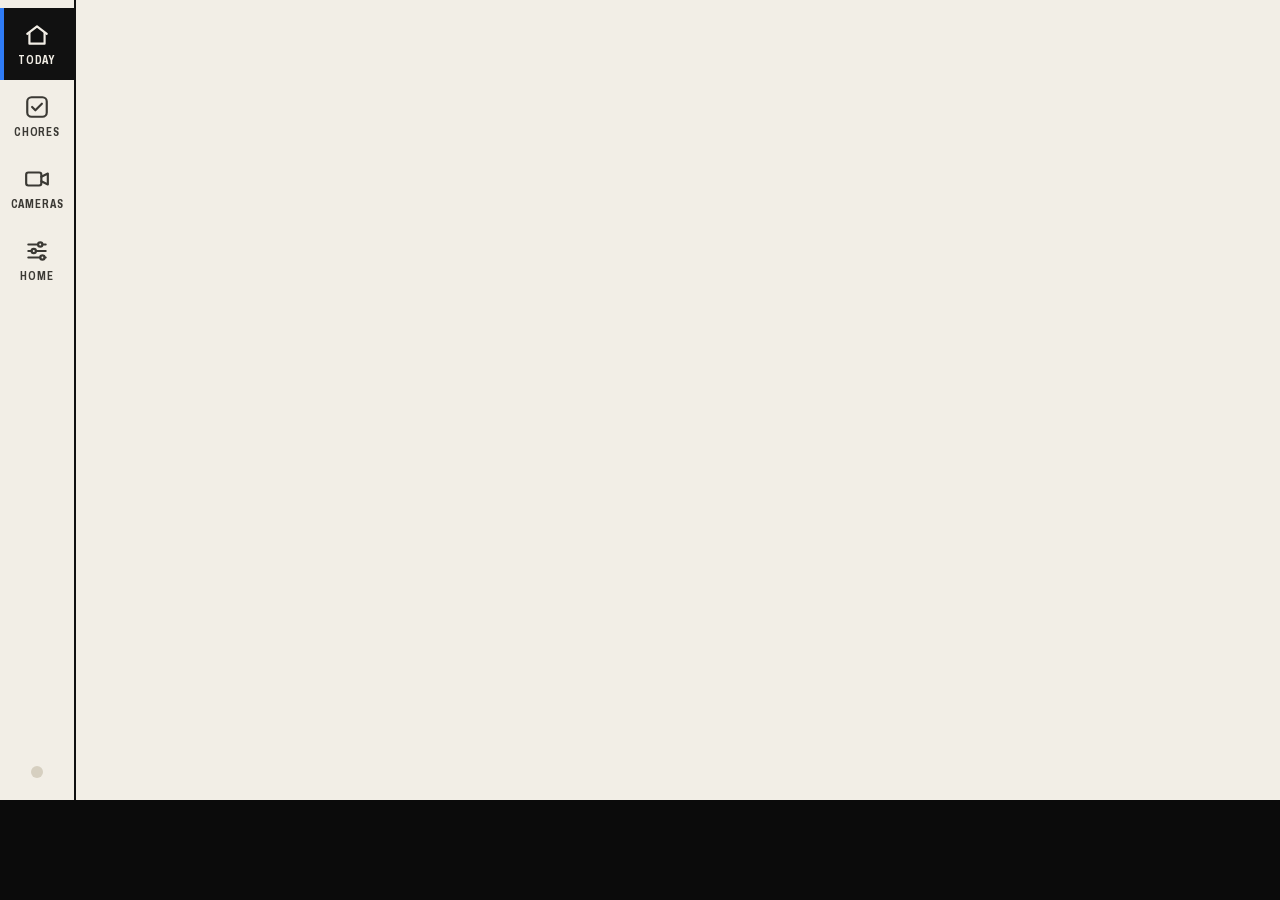
==== office/index.html @ 9bb0f1a8 "Office HQ: Home Assistant wall dashboard for a rooted PF1007L frame Plain HTML/CSS/JS dashboard (Tod" ====
<!doctype html>
<html lang="en">
<head>
  <meta charset="utf-8">
  <meta name="viewport" content="width=1280, initial-scale=1, user-scalable=no">
  <title>Office HQ</title>
  <link rel="stylesheet" href="fonts.css">
  <link rel="stylesheet" href="style.css">
</head>
<body>
  <div class="stage" id="stage">
    <nav class="rail" id="rail">
      <button class="rail-item is-active" data-go="today">
        <svg class="i" width="26" height="26" viewBox="0 0 24 24" fill="none" stroke="currentColor" stroke-width="2" stroke-linecap="round" stroke-linejoin="round"><path d="M3 11l9-7 9 7"/><path d="M5 10v10h14V10"/></svg><span>Today</span>
      </button>
      <button class="rail-item" data-go="chores">
        <svg class="i" width="26" height="26" viewBox="0 0 24 24" fill="none" stroke="currentColor" stroke-width="2" stroke-linecap="round" stroke-linejoin="round"><rect x="3" y="3" width="18" height="18" rx="4"/><path d="M7.5 12l3 3 6-6"/></svg><span>Chores</span>
      </button>
      <button class="rail-item" data-go="cameras">
        <svg class="i" width="26" height="26" viewBox="0 0 24 24" fill="none" stroke="currentColor" stroke-width="2" stroke-linecap="round" stroke-linejoin="round"><rect x="2" y="6" width="14" height="12" rx="2"/><path d="M16 10l6-3v10l-6-3"/></svg><span>Cameras</span>
      </button>
      <button class="rail-item" data-go="home">
        <svg class="i" width="26" height="26" viewBox="0 0 24 24" fill="none" stroke="currentColor" stroke-width="2" stroke-linecap="round" stroke-linejoin="round"><path d="M4 6h9M17 6h3M4 12h3M11 12h9M4 18h11M19 18h1"/><circle cx="15" cy="6" r="2"/><circle cx="9" cy="12" r="2"/><circle cx="17" cy="18" r="2"/></svg><span>Home</span>
      </button>
      <div class="rail-status" id="railStatus" title="Home Assistant connection"></div>
      <div class="rail-clock" id="railClock"></div>
    </nav>

    <main class="views">
      <section class="view is-active" id="view-today"></section>
      <section class="view" id="view-chores"></section>
      <section class="view" id="view-cameras"></section>
      <section class="view" id="view-home"></section>
    </main>

    <div class="overlay" id="overlay"></div>
    <div class="toast" id="toast"></div>
    <div class="night" id="night"></div>
  </div>

  <script src="secrets.js"></script>
  <script src="config.js"></script>
  <script src="ha.js"></script>
  <script src="app.js"></script>
</body>
</html>
---- office/fonts.css ----
/* Latin subsets of Archivo and Instrument Serif (SIL Open Font License), bundled for offline use. */
@font-face {
  font-family: 'Archivo';
  font-style: normal;
  font-weight: 100 900;
  font-stretch: 62% 125%;
  font-display: swap;
  src: url(fonts/Archivo-normal.woff2) format('woff2');
  unicode-range: U+0000-00FF, U+0131, U+0152-0153, U+02BB-02BC, U+02C6, U+02DA, U+02DC, U+0304, U+0308, U+0329, U+2000-206F, U+20AC, U+2122, U+2191, U+2193, U+2212, U+2215, U+FEFF, U+FFFD;
}
@font-face {
  font-family: 'Instrument Serif';
  font-style: italic;
  font-weight: 400;
  font-display: swap;
  src: url(fonts/InstrumentSerif-italic.woff2) format('woff2');
  unicode-range: U+0000-00FF, U+0131, U+0152-0153, U+02BB-02BC, U+02C6, U+02DA, U+02DC, U+0304, U+0308, U+0329, U+2000-206F, U+20AC, U+2122, U+2191, U+2193, U+2212, U+2215, U+FEFF, U+FFFD;
}
@font-face {
  font-family: 'Instrument Serif';
  font-style: normal;
  font-weight: 400;
  font-display: swap;
  src: url(fonts/InstrumentSerif-normal.woff2) format('woff2');
  unicode-range: U+0000-00FF, U+0131, U+0152-0153, U+02BB-02BC, U+02C6, U+02DA, U+02DC, U+0304, U+0308, U+0329, U+2000-206F, U+20AC, U+2122, U+2191, U+2193, U+2212, U+2215, U+FEFF, U+FFFD;
}
---- office/style.css ----
/* Office HQ in the Home HQ look (paper + ink, Archivo + Instrument Serif). Fixed 1280x800, WebView 106:
   no nesting, color-mix(), oklch(), :has(), dvh or 4/8-digit hex colours. */
:root {
  --paper: #F2EEE6;
  --paper-2: #E8E2D5;
  --card: #FBF9F4;
  --ink: #111111;
  --ink-2: #3B3934;
  --mute: #7A756B;
  --line: #D6CFC0;
  --alert: #E5261E;
  --amber: #FF9500;
  --ok: #00A36C;
  --warm: #FFC45C;
  --cool: #1F6FEB;
  --sans: 'Archivo', 'Roboto Condensed', 'Roboto', sans-serif;
  --serif: 'Instrument Serif', 'Noto Serif', Georgia, serif;
  --r: 18px;
  --r-s: 12px;
}

*, *::before, *::after { box-sizing: border-box; }
html, body { margin: 0; height: 100%; overflow: hidden; background: #0B0B0B; }
body {
  font-family: var(--sans); font-size: 20px; color: var(--ink);
  -webkit-font-smoothing: antialiased; -webkit-tap-highlight-color: transparent;
  -webkit-user-select: none; user-select: none;
}
button { font: inherit; color: inherit; background: none; border: 0; padding: 0; margin: 0; text-align: inherit; }
img { display: block; }
ul { margin: 0; padding: 0; list-style: none; }
::-webkit-scrollbar { width: 0; height: 0; }
.i { flex: none; display: block; }
.num { font-stretch: 62%; font-weight: 800; font-variant-numeric: tabular-nums; letter-spacing: -.01em; }
.serif { font-family: var(--serif); font-weight: 400; }
.label {
  font-size: 15px; font-weight: 700; font-stretch: 80%; letter-spacing: .09em;
  text-transform: uppercase; color: var(--mute); line-height: 1.2;
  display: flex; align-items: center; gap: 6px;
}
.card { background: var(--card); border-radius: var(--r); padding: 18px 20px; position: relative; }
.dot { width: 9px; height: 9px; border-radius: 50%; flex: none; display: inline-block; }
.lv-good { background: var(--ok); }
.lv-ok { background: #E7C400; }
.lv-poor { background: var(--amber); }
.lv-bad { background: var(--alert); }

/* ------------------------------------------------------------ stage + rail */
.stage {
  position: absolute; left: 0; top: 0; width: 1280px; height: 800px;
  background: var(--paper); display: grid; grid-template-columns: 76px 1fr; overflow: hidden;
}
.rail { display: flex; flex-direction: column; padding: 8px 0 12px; border-right: 2px solid var(--ink); background: var(--paper); }
.rail-item {
  height: 72px; display: flex; flex-direction: column; align-items: center; justify-content: center; gap: 5px;
  font-size: 12px; font-weight: 700; font-stretch: 70%; letter-spacing: .07em; text-transform: uppercase; color: var(--ink-2);
}
.rail-item.is-active { background: var(--ink); color: var(--paper); }
.rail-item:active { background: var(--paper-2); }
.rail-status { margin: auto auto 10px; width: 12px; height: 12px; border-radius: 50%; background: var(--line); }
.rail-status.ok { background: var(--ok); }
.rail-status.bad { background: var(--alert); }
.rail-clock { text-align: center; line-height: 1; }
.rail-clock b { display: block; font-size: 24px; font-weight: 800; font-stretch: 62%; font-variant-numeric: tabular-nums; }
.rail-clock span { font-size: 12px; font-weight: 700; letter-spacing: .1em; color: var(--mute); }

.views { position: relative; overflow: hidden; }
.view { position: absolute; top: 0; right: 0; bottom: 0; left: 0; padding: 24px; display: none; }
.view.is-active { display: block; }

/* ------------------------------------------------------------ today (1156 x 752) */
.today {
  height: 100%; display: grid; gap: 16px;
  grid-template-columns: repeat(12, 1fr);
  grid-template-rows: 184px 300px 1fr;
}

/* header: clock */
.t-clock { grid-column: 1 / 5; display: flex; flex-direction: column; justify-content: flex-end; padding-bottom: 6px; border-bottom: 3px solid var(--ink); }
.t-time { font-size: 150px; line-height: .78; letter-spacing: -.035em; display: flex; align-items: flex-start; }
.t-ampm { font-size: 28px; font-weight: 800; letter-spacing: .06em; margin: 6px 0 0 10px; }
.t-date { font-size: 24px; margin-top: 14px; font-family: var(--serif); }
.t-date b { font-family: var(--sans); font-weight: 800; font-stretch: 75%; text-transform: uppercase; letter-spacing: .06em; font-size: 20px; margin-right: 6px; }

/* header: weather */
.t-weather { grid-column: 5 / 9; border-bottom: 3px solid var(--ink); padding: 0 6px 6px; display: flex; flex-direction: column; justify-content: flex-end; }
.wx-top { display: flex; align-items: center; gap: 12px; }
.wx-temp { font-size: 84px; line-height: .8; letter-spacing: -.03em; }
.wx-meta { display: flex; flex-direction: column; font-size: 17px; margin-left: 4px; }
.wx-meta b { font-weight: 800; font-stretch: 80%; text-transform: uppercase; letter-spacing: .06em; font-size: 16px; }
.wx-meta span { color: var(--mute); font-variant-numeric: tabular-nums; white-space: pre; }
.wx-say { font-family: var(--serif); font-size: 21px; line-height: 1.15; margin: 8px 0 8px; white-space: nowrap; overflow: hidden; text-overflow: ellipsis; }
.wx-say b { font-weight: 400; font-style: italic; }
.wx-hours { display: grid; grid-template-columns: repeat(6, 1fr); }
.hr { display: flex; flex-direction: column; align-items: center; gap: 1px; font-size: 16px; }
.hr-l { font-size: 14px; font-weight: 700; color: var(--mute); text-transform: uppercase; }
.hr-i { height: 26px; display: grid; place-items: center; }
.hr b { font-weight: 800; font-stretch: 70%; }
.hr.is-wet .hr-i { color: var(--cool); }

/* header: air (outside vs inside + AIR-1 detail) */
.t-air { grid-column: 9 / 13; border-bottom: 3px solid var(--ink); padding: 0 0 8px; display: flex; flex-direction: column; justify-content: flex-end; }
.air-vs { display: flex; align-items: flex-end; }
.air-side { flex: 1; }
.air-side .label { margin-bottom: 4px; }
.air-side .num { font-size: 60px; line-height: .82; }
.air-side small { display: block; font-size: 15px; font-weight: 700; margin-top: 6px; }
.air-vs i.sep { width: 2px; align-self: stretch; background: var(--line); margin: 0 16px; }
.air-grid { display: grid; grid-template-columns: 1fr 1fr; gap: 6px 14px; margin-top: 14px; }
.air-m { display: flex; align-items: center; gap: 8px; font-size: 16px; white-space: nowrap; min-width: 0; }
.air-m b { font-weight: 800; font-stretch: 70%; font-size: 19px; }
.air-m span { color: var(--mute); overflow: hidden; text-overflow: ellipsis; }

/* middle: news, in Hacker News colours (orange #FF6600 bar, #F6F6EF page, #828282 subtext) */
.t-news { grid-column: 1 / 8; display: flex; flex-direction: column; overflow: hidden; background: #F6F6EF; padding: 0; }
.hn-bar { display: flex; align-items: center; gap: 10px; height: 44px; padding: 0 16px; background: #FF6600; color: #000; flex: none; }
.hn-y { width: 24px; height: 24px; border: 2px solid #fff; color: #fff; font-weight: 800; font-size: 17px; line-height: 20px; text-align: center; font-stretch: 100%; flex: none; }
.hn-bar b { font-size: 18px; font-weight: 800; font-stretch: 90%; }
.hn-bar span { font-size: 15px; margin-left: 2px; }
.hn-bar small { margin-left: auto; font-size: 14px; font-weight: 700; color: rgba(0, 0, 0, .6); }
.news-list { flex: 1; display: grid; grid-template-columns: 1fr 1fr; grid-template-rows: repeat(5, 1fr); grid-auto-flow: column; column-gap: 22px; padding: 6px 18px 10px; }
.news-i { display: flex; align-items: center; gap: 10px; min-width: 0; border-top: 1px solid #E6E3D8; }
.news-i:nth-child(1), .news-i:nth-child(6) { border-top: 0; }
.news-n { font-size: 28px; width: 30px; text-align: right; color: #828282; flex: none; }
.news-i:nth-child(-n+3) .news-n { color: #FF6600; }
.news-t { min-width: 0; flex: 1; }
.news-t b { display: block; font-size: 17px; font-weight: 600; line-height: 1.2; white-space: nowrap; overflow: hidden; text-overflow: ellipsis; color: #000; }
.news-t span { display: block; font-size: 13px; color: #828282; margin-top: 2px; white-space: nowrap; overflow: hidden; text-overflow: ellipsis; }
.news-t span em { font-style: normal; color: #FF6600; font-weight: 700; }
.news-empty { color: #828282; font-family: var(--serif); font-size: 22px; padding: 12px 0; }

/* middle: front door */
.t-cam { grid-column: 8 / 13; position: relative; border-radius: var(--r); overflow: hidden; background: #222; display: block; width: 100%; }
.t-cam img { position: absolute; top: 0; left: 0; width: 100%; height: 100%; object-fit: cover; }
.cam-cap {
  position: absolute; left: 0; right: 0; bottom: 0; padding: 40px 18px 14px;
  background: linear-gradient(0deg, rgba(0, 0, 0, .6), rgba(0, 0, 0, 0));
  color: #fff; display: flex; justify-content: space-between; align-items: baseline; gap: 10px;
}
.cam-cap b { font-size: 14px; font-weight: 800; letter-spacing: .1em; text-transform: uppercase; }
.cam-cap span { font-family: var(--serif); font-size: 20px; font-style: italic; }
.t-cam:active { transform: scale(.985); }

/* bottom: room */
.t-room { grid-column: 1 / 8; display: flex; flex-direction: column; }
.room-head { display: flex; align-items: baseline; justify-content: space-between; margin-bottom: 12px; }
.room-head .label { color: var(--ink); }
.room-head .meta { font-size: 16px; color: var(--mute); }
.room-head .meta b { color: var(--ink); font-weight: 800; font-stretch: 70%; font-size: 18px; }
.room-tiles { display: grid; grid-template-columns: repeat(4, 1fr); gap: 10px; }
.rt {
  height: 82px; border-radius: var(--r-s); padding: 12px 14px; background: var(--paper);
  display: flex; flex-direction: column; justify-content: space-between;
}
.rt .i { width: 24px; height: 24px; }
.rt b { font-size: 17px; font-weight: 700; white-space: nowrap; overflow: hidden; text-overflow: ellipsis; display: block; }
.rt small { font-size: 14px; color: var(--mute); }
.rt.on { background: var(--warm); }
.rt.on small { color: var(--ink-2); }
.rt.busy { opacity: .55; }
.rt.na { opacity: .4; }
.rt:active { transform: scale(.97); }
.room-foot { display: flex; align-items: center; gap: 8px; margin-top: 12px; }
.scene {
  height: 52px; padding: 0 16px; border-radius: 26px; background: var(--paper-2); white-space: nowrap;
  font-size: 15px; font-weight: 800; font-stretch: 75%; letter-spacing: .05em; text-transform: uppercase;
}
.scene:active { background: var(--ink); color: var(--paper); }
.thermo { margin-left: auto; display: flex; align-items: center; gap: 8px; }
.thermo .tl { text-align: right; line-height: 1.1; }
.thermo .tl b { display: block; font-size: 15px; font-weight: 800; font-stretch: 75%; letter-spacing: .05em; text-transform: uppercase; }
.thermo .tl span { font-size: 14px; color: var(--mute); white-space: nowrap; }
.thermo .v { font-size: 34px; width: 54px; text-align: center; }
.round { width: 48px; height: 48px; border-radius: 24px; border: 2px solid var(--line); font-size: 26px; font-weight: 800; text-align: center; line-height: 42px; }
.round:active { background: var(--ink); color: var(--paper); border-color: var(--ink); }
.mode-cool { color: var(--cool); }
.mode-heat { color: var(--alert); }

/* bottom: desk coach */
.t-desk { grid-column: 8 / 13; background: var(--ink); color: var(--paper); border-radius: var(--r); padding: 18px 22px; display: flex; flex-direction: column; overflow: hidden; }
.t-desk .label { color: rgba(242, 238, 230, .65); }
.desk-row { display: flex; align-items: flex-end; gap: 18px; margin-top: 8px; }
.desk-big { font-size: 74px; line-height: .8; }
.desk-big small { font-size: 22px; letter-spacing: .08em; margin-left: 4px; text-transform: uppercase; }
.desk-sub { font-size: 15px; color: rgba(242, 238, 230, .7); line-height: 1.3; padding-bottom: 4px; }
.desk-sub b { color: var(--paper); font-weight: 800; }
.desk-bar { height: 10px; border-radius: 5px; background: rgba(242, 238, 230, .14); margin: 14px 0 0; overflow: hidden; }
.desk-bar i { display: block; height: 100%; border-radius: 5px; background: var(--ok); }
.desk-bar i.warn { background: var(--amber); }
.desk-tip { font-family: var(--serif); font-size: 25px; line-height: 1.1; margin-top: auto; }
.desk-tip i { color: var(--warm); }

/* ------------------------------------------------------------ chores */
.chores { height: 100%; display: flex; flex-direction: column; }
.ch-head { display: flex; align-items: flex-end; border-bottom: 3px solid var(--ink); padding-bottom: 10px; margin-bottom: 16px; }
.ch-title { font-family: var(--serif); font-size: 64px; line-height: .95; flex: 1; }
.ch-title i { color: var(--mute); }
.ch-list { flex: 1; overflow-y: auto; display: grid; grid-template-columns: 1fr 1fr; gap: 10px 14px; align-content: start; }
.ch-item { display: flex; align-items: center; min-height: 70px; background: var(--card); border-radius: var(--r-s); padding: 12px 18px; font-size: 20px; font-weight: 600; line-height: 1.2; width: 100%; }
.ch-item i { flex: none; width: 30px; height: 30px; border: 2.5px solid var(--ink); border-radius: 9px; margin-right: 16px; }
.ch-item.done { color: var(--mute); text-decoration: line-through; }
.ch-item.done i { background: var(--ink); }
.ch-item .due { margin-left: auto; padding-left: 12px; font-size: 14px; font-weight: 800; font-stretch: 75%; letter-spacing: .06em; text-transform: uppercase; color: var(--mute); white-space: nowrap; }
.ch-item .due.late { color: var(--alert); }

/* ------------------------------------------------------------ cameras */
.cams { display: grid; height: 100%; grid-template-columns: repeat(3, 1fr); grid-template-rows: repeat(3, 1fr); gap: 10px; }
.cam { border-radius: var(--r-s); overflow: hidden; position: relative; background: #222; }
.cam img { width: 100%; height: 100%; object-fit: cover; }
.cam:active { opacity: .85; }
.cam-tag { position: absolute; left: 12px; bottom: 10px; color: #fff; font-size: 15px; font-weight: 700; letter-spacing: .08em; text-transform: uppercase; text-shadow: 0 1px 3px rgba(0, 0, 0, .7); }
.cam-age { position: absolute; right: 12px; bottom: 10px; color: rgba(255, 255, 255, .8); font-size: 13px; text-shadow: 0 1px 3px rgba(0, 0, 0, .7); }
.cam-hint { display: flex; align-items: center; justify-content: center; text-align: center; background: var(--paper-2); color: var(--mute); font-size: 17px; padding: 20px; }

/* ------------------------------------------------------------ home */
.home { display: grid; height: 100%; grid-template-columns: 1fr 1fr 1fr; gap: 16px; }
.h-col { display: flex; flex-direction: column; }
.h-label { margin: 2px 2px 10px; }
.h-label.gap { margin-top: 16px; }
.h-row { display: flex; align-items: center; gap: 12px; width: 100%; min-height: 76px; margin-bottom: 10px; background: var(--card); border-radius: var(--r-s); padding: 10px 12px 10px 16px; }
.h-row .i { width: 26px; height: 26px; color: var(--ink-2); }
.h-row .n { flex: 1; font-size: 19px; font-weight: 700; min-width: 0; }
.h-row .n span { display: block; font-size: 14px; font-weight: 400; color: var(--mute); margin-top: 2px; white-space: nowrap; }
.h-row.locked .i { color: var(--ok); }
.h-row.unlocked, .h-row.open, .h-row.alert { background: var(--alert); color: #fff; }
.h-row.unlocked .i, .h-row.open .i, .h-row.alert .i, .h-row.unlocked .n span, .h-row.alert .n span { color: #fff; }
.h-row.warn { background: var(--warm); }
.h-row.moving { background: var(--warm); }
.h-row.na { opacity: .45; }
.h-row .val { font-size: 28px; }
.h-row .btn { height: 46px; padding: 0 16px; border-radius: 23px; border: 2px solid var(--line); font-size: 15px; font-weight: 800; font-stretch: 75%; letter-spacing: .05em; text-transform: uppercase; }
.h-row .btn:active { background: var(--ink); color: var(--paper); border-color: var(--ink); }

/* ------------------------------------------------------------ overlays */
.overlay { position: absolute; top: 0; left: 0; right: 0; bottom: 0; background: #000; display: none; z-index: 20; }
.overlay.open { display: block; }
.overlay img { width: 100%; height: 100%; object-fit: contain; }
.overlay .cam-tag { font-size: 20px; left: 24px; bottom: 20px; }
.overlay .close { position: absolute; right: 18px; top: 18px; width: 64px; height: 64px; border-radius: 32px; background: rgba(0, 0, 0, .55); color: #fff; font-size: 34px; text-align: center; line-height: 64px; }
.overlay.dialog { background: rgba(17, 17, 17, .45); }
.confirm { position: absolute; left: 50%; top: 50%; width: 560px; margin: -150px 0 0 -280px; background: var(--paper); border-radius: 28px; padding: 32px; text-align: center; }
.confirm h2 { font-family: var(--serif); font-weight: 400; font-size: 52px; margin: 0 0 8px; line-height: 1; }
.confirm p { color: var(--ink-2); margin: 0 0 24px; font-size: 19px; }
.confirm .row { display: flex; gap: 12px; }
.confirm button { flex: 1; height: 64px; border-radius: 32px; border: 2px solid var(--ink); font-weight: 800; font-stretch: 75%; letter-spacing: .06em; text-transform: uppercase; font-size: 18px; text-align: center; }
.confirm button.go { background: var(--ink); color: var(--paper); }

.toast { position: absolute; left: 50%; bottom: 26px; transform: translateX(-50%); background: var(--ink); color: #fff; padding: 18px 26px; border-radius: 20px; font-size: 19px; opacity: 0; transition: opacity .25s; z-index: 30; pointer-events: none; }
.toast.show { opacity: 1; }
.night { position: absolute; top: 0; left: 0; right: 0; bottom: 0; background: #000; opacity: 0; pointer-events: none; transition: opacity 2s; z-index: 40; }
.night.on { opacity: .6; }

/* ------------------------------------------------------------ colour layer */
/* Time-of-day accent (set on .stage by app.js from sun.sun elevation): sunrise, day, sunset, night. */
.stage { --accent: #2F7CF6; }
.stage.sky-sunrise { --accent: #FF7A59; }
.stage.sky-day { --accent: #2F7CF6; }
.stage.sky-sunset { --accent: #8E5CF6; }
.stage.sky-night { --accent: #3F4BB8; }
.t-clock, .t-weather, .t-air { border-bottom-color: var(--accent); transition: border-color 2s; }
.t-ampm { color: var(--accent); }
.rail-item.is-active { background: var(--ink); box-shadow: inset 4px 0 0 var(--accent); }
.wx-c-sun { color: #FF9500; }
.wx-c-moon { color: #6E62D9; }
.wx-c-cloud, .wx-c-fog { color: #8C877C; }
.wx-c-part { color: #F2A33A; }
.wx-c-rain { color: #1F6FEB; }
.wx-c-snow { color: #5AA9E6; }
.wx-c-storm { color: #8E5CF6; }

/* AQI / air levels in EPA colours (text-safe shades on paper). */
.tx-good { color: #12A150; }
.tx-ok { color: #B98F00; }
.tx-poor { color: #E06C00; }
.tx-bad { color: #E5261E; }
.tx-vbad { color: #8F3F97; }
.lv-vbad { background: #8F3F97; }
.air-bar { height: 6px; border-radius: 3px; margin-top: 8px; background: var(--line); }
.air-bar.lv-good { background: #12A150; }
.air-bar.lv-ok { background: #E7C400; }
.air-bar.lv-poor { background: #FF7E00; }
.air-bar.lv-bad { background: #E5261E; }
.air-bar.lv-vbad { background: #8F3F97; }
.air-side small { margin-top: 4px; }

/* Room tiles take the light's real colour; running fans go cool blue. */
.rt.on.fan-on { background: #CFE3FF; }
.thermo .v.cooling, .h-row .val.cooling { color: #1F6FEB; }
.thermo .v.heating, .h-row .val.heating { color: #E06C00; }
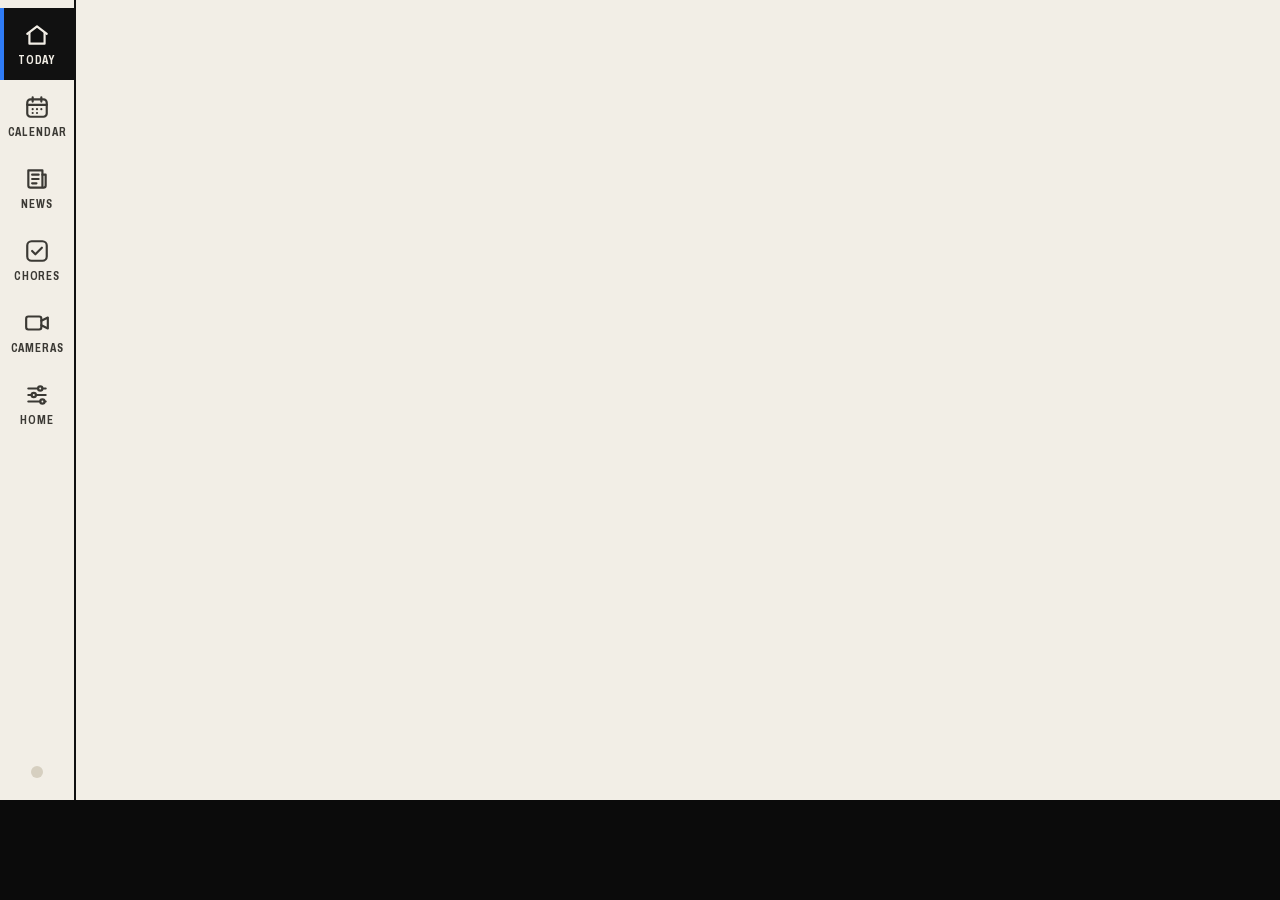
==== commit d4c91ad6: "Add Up next, Calendar and News views to Office HQ - Up next replaces the desk coach in the bottom-ri" ====
--- a/office/index.html
+++ b/office/index.html
@@ -12,6 +12,12 @@
     <nav class="rail" id="rail">
       <button class="rail-item is-active" data-go="today">
         <svg class="i" width="26" height="26" viewBox="0 0 24 24" fill="none" stroke="currentColor" stroke-width="2" stroke-linecap="round" stroke-linejoin="round"><path d="M3 11l9-7 9 7"/><path d="M5 10v10h14V10"/></svg><span>Today</span>
+      </button>
+      <button class="rail-item" data-go="calendar">
+        <svg class="i" width="26" height="26" viewBox="0 0 24 24" fill="none" stroke="currentColor" stroke-width="2" stroke-linecap="round" stroke-linejoin="round"><rect x="3" y="5" width="18" height="16" rx="3"/><path d="M3 10h18M8 3v4M16 3v4"/><path d="M8 14h.01M12 14h.01M16 14h.01M8 17.5h.01M12 17.5h.01"/></svg><span>Calendar</span>
+      </button>
+      <button class="rail-item" data-go="news">
+        <svg class="i" width="26" height="26" viewBox="0 0 24 24" fill="none" stroke="currentColor" stroke-width="2" stroke-linecap="round" stroke-linejoin="round"><path d="M4 4h13v16H6a2 2 0 0 1-2-2z"/><path d="M17 8h3v10a2 2 0 0 1-2 2"/><path d="M7.5 8h6M7.5 12h6M7.5 16h4"/></svg><span>News</span>
       </button>
       <button class="rail-item" data-go="chores">
         <svg class="i" width="26" height="26" viewBox="0 0 24 24" fill="none" stroke="currentColor" stroke-width="2" stroke-linecap="round" stroke-linejoin="round"><rect x="3" y="3" width="18" height="18" rx="4"/><path d="M7.5 12l3 3 6-6"/></svg><span>Chores</span>
@@ -28,6 +34,8 @@
 
     <main class="views">
       <section class="view is-active" id="view-today"></section>
+      <section class="view" id="view-calendar"></section>
+      <section class="view" id="view-news"></section>
       <section class="view" id="view-chores"></section>
       <section class="view" id="view-cameras"></section>
       <section class="view" id="view-home"></section>
--- a/office/style.css
+++ b/office/style.css
@@ -118,6 +118,23 @@
 .hn-bar b { font-size: 18px; font-weight: 800; font-stretch: 90%; }
 .hn-bar span { font-size: 15px; margin-left: 2px; }
 .hn-bar small { margin-left: auto; font-size: 14px; font-weight: 700; color: rgba(0, 0, 0, .6); }
+.hn-more { height: 30px; padding: 0 12px; margin-left: 4px; border-radius: 15px; background: rgba(0, 0, 0, .14); font-size: 13px; font-weight: 800; font-stretch: 80%; letter-spacing: .05em; text-transform: uppercase; color: #000; }
+.hn-more:active, .ag-more:active { background: #000; color: #fff; }
+/* News view: the whole front page in two columns of 15. */
+.news-page { height: 100%; display: flex; flex-direction: column; background: #F6F6EF; border-radius: var(--r); overflow: hidden; }
+.hn-bar.big { height: 68px; padding: 0 12px 0 20px; gap: 12px; }
+.hn-bar.big b { font-size: 24px; }
+.hn-bar.big span { font-size: 17px; }
+.news-switch { position: relative; display: flex; width: 342px; height: 48px; padding: 4px; margin-left: auto; border-radius: 24px; background: rgba(0, 0, 0, .14); }
+.news-switch .knob { position: absolute; top: 4px; left: 4px; width: 111px; height: 40px; border-radius: 20px; background: #000; transition: transform .25s ease; }
+.news-switch.is-points .knob { transform: translateX(111px); }
+.news-switch.is-new .knob { transform: translateX(222px); }
+.news-switch button { position: relative; flex: 1; font-size: 14px; font-weight: 800; font-stretch: 75%; letter-spacing: .07em; text-transform: uppercase; text-align: center; color: #000; transition: color .25s; }
+.news-switch.is-rank [data-sort="rank"], .news-switch.is-points [data-sort="points"], .news-switch.is-new [data-sort="new"] { color: #fff; }
+.hn-bar.big small { margin-left: 8px; min-width: 96px; text-align: right; }
+.news-list.big { grid-template-rows: repeat(15, 1fr); column-gap: 32px; padding: 6px 22px 10px; }
+.news-list.big .news-n { font-size: 22px; width: 32px; }
+.news-list.big .news-t b { font-size: 18px; }
 .news-list { flex: 1; display: grid; grid-template-columns: 1fr 1fr; grid-template-rows: repeat(5, 1fr); grid-auto-flow: column; column-gap: 22px; padding: 6px 18px 10px; }
 .news-i { display: flex; align-items: center; gap: 10px; min-width: 0; border-top: 1px solid #E6E3D8; }
 .news-i:nth-child(1), .news-i:nth-child(6) { border-top: 0; }
@@ -176,19 +193,80 @@
 .mode-cool { color: var(--cool); }
 .mode-heat { color: var(--alert); }
 
-/* bottom: desk coach */
-.t-desk { grid-column: 8 / 13; background: var(--ink); color: var(--paper); border-radius: var(--r); padding: 18px 22px; display: flex; flex-direction: column; overflow: hidden; }
-.t-desk .label { color: rgba(242, 238, 230, .65); }
-.desk-row { display: flex; align-items: flex-end; gap: 18px; margin-top: 8px; }
-.desk-big { font-size: 74px; line-height: .8; }
-.desk-big small { font-size: 22px; letter-spacing: .08em; margin-left: 4px; text-transform: uppercase; }
-.desk-sub { font-size: 15px; color: rgba(242, 238, 230, .7); line-height: 1.3; padding-bottom: 4px; }
-.desk-sub b { color: var(--paper); font-weight: 800; }
-.desk-bar { height: 10px; border-radius: 5px; background: rgba(242, 238, 230, .14); margin: 14px 0 0; overflow: hidden; }
-.desk-bar i { display: block; height: 100%; border-radius: 5px; background: var(--ok); }
-.desk-bar i.warn { background: var(--amber); }
-.desk-tip { font-family: var(--serif); font-size: 25px; line-height: 1.1; margin-top: auto; }
-.desk-tip i { color: var(--warm); }
+/* bottom: up next (calendar) */
+.t-agenda { grid-column: 8 / 13; background: var(--ink); color: var(--paper); border-radius: var(--r); padding: 18px 22px; display: flex; flex-direction: column; overflow: hidden; }
+.t-agenda .label { color: rgba(242, 238, 230, .65); }
+.ag-head { display: flex; align-items: center; }
+.ag-more { height: 30px; padding: 0 12px; border-radius: 15px; background: rgba(242, 238, 230, .14); color: var(--paper); font-size: 13px; font-weight: 800; font-stretch: 80%; letter-spacing: .05em; text-transform: uppercase; }
+.ag-head .ag-more:first-child, .ag-head .label + .ag-more { margin-left: auto; }
+.ag-row:active, .ag-hero:active { background: rgba(242, 238, 230, .08); }
+.ag-legend { margin-left: auto; margin-right: 12px; display: flex; gap: 12px; font-size: 12px; font-weight: 700; letter-spacing: .06em; text-transform: uppercase; color: rgba(242, 238, 230, .55); }
+.ag-legend i, .cal-legend i { display: inline-block; width: 9px; height: 9px; border-radius: 50%; margin-right: 6px; vertical-align: 1px; }
+.ag-hero { display: block; width: 100%; text-align: left; margin-top: 10px; padding-left: 12px; border-left: 4px solid var(--accent); transition: border-color 2s; }
+.ag-hero.soon { border-left-color: var(--warm); }
+.ag-when { font-size: 15px; color: rgba(242, 238, 230, .7); white-space: nowrap; overflow: hidden; text-overflow: ellipsis; }
+.ag-when b { color: var(--warm); font-weight: 800; letter-spacing: .02em; }
+.ag-title { font-family: var(--serif); font-size: 34px; line-height: 1.05; margin-top: 2px; white-space: nowrap; overflow: hidden; text-overflow: ellipsis; }
+.ag-rows { margin-top: auto; }
+.ag-row { width: 100%; text-align: left; display: flex; align-items: baseline; gap: 12px; height: 32px; line-height: 32px; border-top: 1px solid rgba(242, 238, 230, .14); font-size: 16px; }
+.ag-day { flex: none; width: 48px; font-size: 12px; font-weight: 800; font-stretch: 75%; letter-spacing: .08em; text-transform: uppercase; color: rgba(242, 238, 230, .55); }
+.ag-day.is-today { color: var(--warm); }
+.ag-time { flex: none; width: 74px; color: rgba(242, 238, 230, .7); font-size: 15px; }
+.ag-name { flex: 1; min-width: 0; white-space: nowrap; overflow: hidden; text-overflow: ellipsis; }
+.ag-dot { display: inline-block; width: 9px; height: 9px; border-radius: 50%; margin-right: 8px; vertical-align: middle; }
+.ag-empty { font-family: var(--serif); font-size: 26px; line-height: 1.15; margin-top: auto; }
+.ag-empty small { display: block; font-family: var(--sans); font-size: 14px; color: rgba(242, 238, 230, .55); margin-top: 6px; }
+
+/* ------------------------------------------------------------ calendar */
+.cal { height: 100%; display: flex; flex-direction: column; }
+.cal-head { display: flex; align-items: center; gap: 10px; border-bottom: 3px solid var(--ink); padding-bottom: 10px; margin-bottom: 10px; }
+.cal-title { font-family: var(--serif); font-size: 56px; line-height: .95; flex: 1; white-space: nowrap; }
+.cal-title i { color: var(--mute); }
+.cal-legend { display: flex; gap: 16px; margin-right: 12px; font-size: 14px; font-weight: 700; letter-spacing: .06em; text-transform: uppercase; color: var(--ink-2); }
+/* Month / Week switch: a pill whose knob slides under the active label. */
+.cal-switch { position: relative; display: flex; width: 220px; height: 52px; padding: 4px; border-radius: 26px; background: var(--paper-2); margin-right: 8px; }
+.cal-switch .knob { position: absolute; top: 4px; left: 4px; width: 106px; height: 44px; border-radius: 22px; background: var(--ink); transition: transform .25s ease; }
+.cal-switch.is-week .knob { transform: translateX(106px); }
+.cal-switch button { position: relative; flex: 1; font-size: 15px; font-weight: 800; font-stretch: 75%; letter-spacing: .07em; text-transform: uppercase; text-align: center; color: var(--ink-2); transition: color .25s; }
+.cal-switch.is-month [data-mode="month"], .cal-switch.is-week [data-mode="week"] { color: var(--paper); }
+.cal-head .round { width: 52px; height: 52px; line-height: 46px; border-color: var(--ink); }
+.cal-today { height: 52px; padding: 0 18px; border-radius: 26px; border: 2px solid var(--ink); font-size: 15px; font-weight: 800; font-stretch: 75%; letter-spacing: .07em; text-transform: uppercase; }
+.cal-today:active { background: var(--ink); color: var(--paper); }
+.cal-body { flex: 1; min-height: 0; display: flex; flex-direction: column; transition: opacity .2s; }
+.cal-body.loading { opacity: .45; }
+.cal-msg { margin: auto; text-align: center; font-family: var(--serif); font-size: 32px; }
+.cal-msg small { display: block; font-family: var(--sans); font-size: 15px; color: var(--mute); margin-top: 6px; }
+.cal-dows { display: grid; grid-template-columns: repeat(7, 1fr); gap: 6px; margin-bottom: 6px; }
+.cal-dow { font-size: 12px; font-weight: 800; font-stretch: 75%; letter-spacing: .1em; text-transform: uppercase; color: var(--mute); padding-left: 8px; }
+.cal-grid { flex: 1; min-height: 0; display: grid; grid-template-columns: repeat(7, 1fr); gap: 6px; }
+.cal-cell { display: flex; flex-direction: column; align-items: stretch; min-width: 0; overflow: hidden; background: var(--card); border-radius: 10px; padding: 5px 6px; text-align: left; }
+.cal-cell.wkend { background: #F7F4EC; }
+.cal-cell.out { background: transparent; box-shadow: inset 0 0 0 1px var(--line); }
+.cal-cell.out .cal-n, .cal-cell.out .chip { opacity: .45; }
+.cal-cell:active { box-shadow: inset 0 0 0 2px var(--ink); }
+.cal-n { align-self: flex-start; font-size: 16px; font-weight: 800; min-width: 28px; height: 26px; line-height: 26px; text-align: center; border-radius: 13px; margin-bottom: 2px; }
+.cal-cell.is-today { box-shadow: inset 0 0 0 2px var(--accent); }
+.cal-cell.is-today .cal-n { background: var(--accent); color: #fff; }
+.chip { font-size: 13px; line-height: 19px; height: 19px; margin-top: 2px; white-space: nowrap; overflow: hidden; text-overflow: ellipsis; color: var(--ink); }
+.chip i { display: inline-block; width: 7px; height: 7px; border-radius: 50%; margin-right: 4px; vertical-align: 1px; }
+.chip b { font-weight: 700; color: var(--ink-2); }
+.chip.all { border-left: 3px solid; border-radius: 3px; padding-left: 5px; font-weight: 600; }
+.chip.more { color: var(--mute); font-weight: 700; }
+.wk { flex: 1; min-height: 0; display: grid; grid-template-columns: repeat(7, 1fr); gap: 8px; }
+.wk-col { display: flex; flex-direction: column; min-width: 0; background: var(--card); border-radius: var(--r-s); overflow: hidden; }
+.wk-col.past { opacity: .6; }
+.wk-head { display: flex; align-items: baseline; gap: 8px; padding: 10px 12px 8px; border-bottom: 2px solid var(--line); }
+.wk-head span { font-size: 13px; font-weight: 800; font-stretch: 75%; letter-spacing: .1em; text-transform: uppercase; color: var(--mute); }
+.wk-head b { font-size: 30px; font-weight: 800; font-stretch: 70%; line-height: 1; }
+.wk-col.is-today .wk-head { border-bottom-color: var(--accent); }
+.wk-col.is-today .wk-head b, .wk-col.is-today .wk-head span { color: var(--accent); }
+.wk-list { flex: 1; overflow-y: auto; padding: 8px; }
+.wk-ev { border-left: 4px solid; border-radius: 6px; padding: 6px 8px; margin-bottom: 6px; background: var(--paper); font-size: 15px; font-weight: 600; line-height: 1.2; word-wrap: break-word; }
+.wk-ev small { display: block; font-size: 12px; font-weight: 700; color: var(--ink-2); margin-bottom: 2px; }
+.wk-ev em { display: block; font-style: normal; font-size: 12px; font-weight: 500; color: var(--mute); margin-top: 2px; }
+.wk-ev.done { opacity: .5; }
+.wk-ev.cont { background: transparent; box-shadow: inset 0 0 0 1px var(--line); }
+.wk-none { color: var(--line); font-size: 24px; text-align: center; margin-top: 20px; }
 
 /* ------------------------------------------------------------ chores */
 .chores { height: 100%; display: flex; flex-direction: column; }
